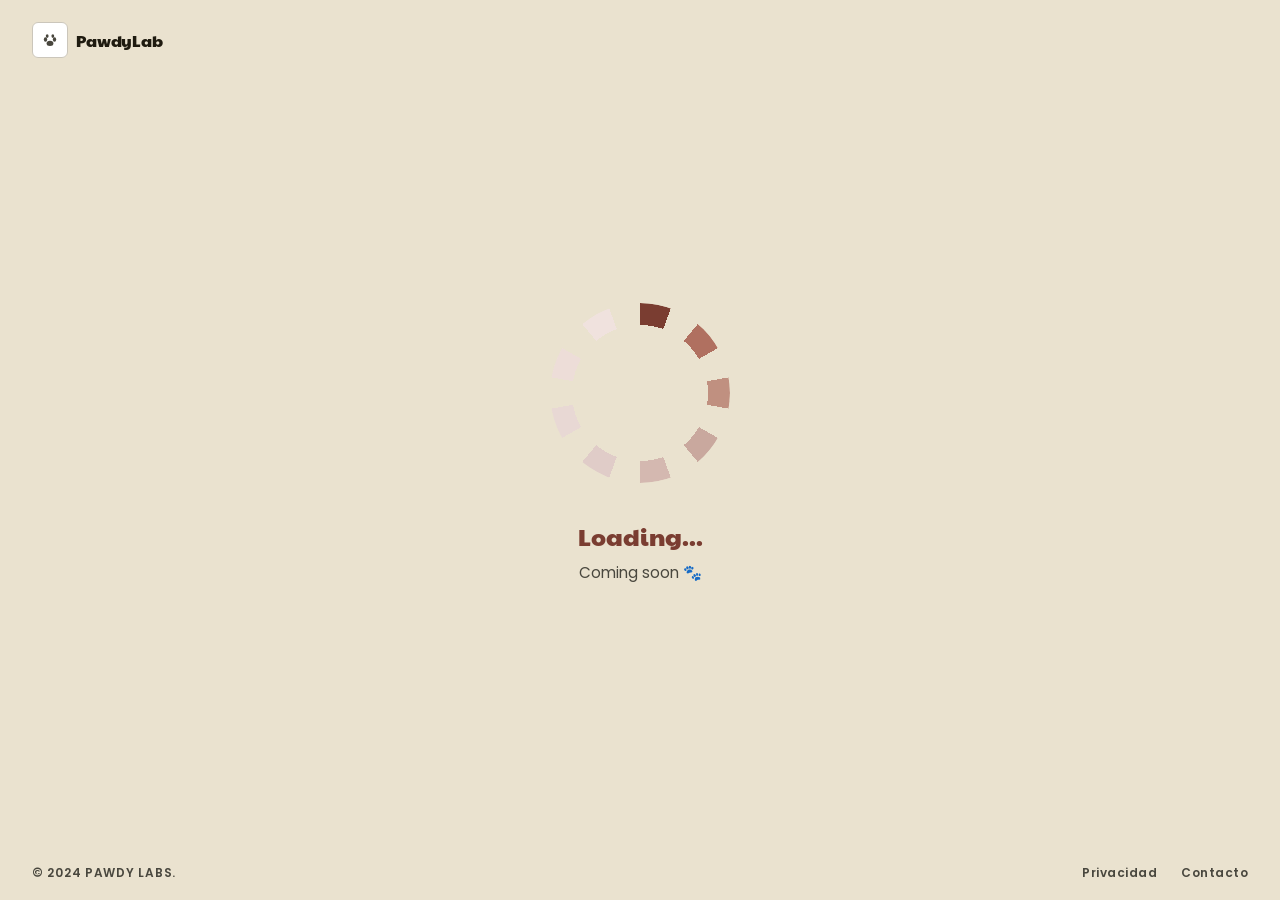
==== index.html @ c2482e39 "Deploy coming soon page to GitHub Pages https://claude.ai/code/session_01V8VGcHjsww9JBPFcyab75F" ====
<!DOCTYPE html>
<html lang="es">
<head>
  <meta charset="UTF-8" />
  <meta name="viewport" content="width=device-width, initial-scale=1.0" />
  <title>Pawdy Labs — Coming Soon</title>
  <link rel="preconnect" href="https://fonts.googleapis.com" />
  <link rel="preconnect" href="https://fonts.gstatic.com" crossorigin />
  <link href="https://fonts.googleapis.com/css2?family=Paytone+One&family=Poppins:wght@400;600&display=swap" rel="stylesheet" />
  <link rel="stylesheet" href="css/style.css" />
</head>
<body>

  <!-- PAW PRINTS BACKGROUND -->
  <div class="paws" id="paws" aria-hidden="true"></div>

  <!-- HEADER -->
  <header class="header">
    <div class="logo">
      <div class="logo__box">
        <svg width="18" height="18" viewBox="0 0 64 64" fill="none" xmlns="http://www.w3.org/2000/svg">
          <ellipse cx="32" cy="44" rx="12" ry="9" fill="#49473e"/>
          <ellipse cx="16" cy="30" rx="6" ry="8" fill="#49473e"/>
          <ellipse cx="48" cy="30" rx="6" ry="8" fill="#49473e"/>
          <ellipse cx="22" cy="18" rx="5" ry="6.5" fill="#49473e"/>
          <ellipse cx="42" cy="18" rx="5" ry="6.5" fill="#49473e"/>
        </svg>
      </div>
      <span class="logo__text">PawdyLab</span>
    </div>
  </header>

  <!-- MAIN -->
  <main class="main">
    <!-- SPINNER -->
    <div class="spinner" aria-label="Cargando">
      <div class="spinner__ring"></div>
    </div>

    <!-- TEXT -->
    <h1 class="loading-text">Loading...</h1>
    <p class="coming-soon">Coming soon 🐾</p>
  </main>

  <!-- FOOTER -->
  <footer class="footer">
    <span class="footer__copy">© 2024 PAWDY LABS.</span>
    <nav class="footer__links">
      <a href="#">Privacidad</a>
      <a href="#">Contacto</a>
    </nav>
  </footer>

  <script src="js/main.js"></script>
</body>
</html>
---- css/style.css ----
/* ─── TOKENS ─── */
:root {
  --bg:            #eae2cf;
  --on-surface:    #1f1b10;
  --on-surface-var:#49473e;
  --outline-var:   #cbc6bb;
  --liver:         #7a3d31;
  --liver-light:   #c9a89e;
  --font-display:  'Paytone One', sans-serif;
  --font-body:     'Poppins', system-ui, sans-serif;
}

/* ─── RESET ─── */
*, *::before, *::after { box-sizing: border-box; margin: 0; padding: 0; }
html, body { width: 100%; height: 100%; }

body {
  background: var(--bg);
  color: var(--on-surface);
  font-family: var(--font-body);
  -webkit-font-smoothing: antialiased;
  display: flex;
  flex-direction: column;
  min-height: 100dvh;
  overflow: hidden;
}

/* ─── PAW PRINTS BACKGROUND ─── */
.paws {
  position: fixed;
  inset: 0;
  pointer-events: none;
  z-index: 0;
  overflow: hidden;
}

.paw {
  position: absolute;
  opacity: 0;
  animation: paw-drift linear infinite;
}

.paw svg { display: block; }

@keyframes paw-drift {
  0%   { transform: translateY(0)   rotate(var(--rot)) scale(var(--sc)); opacity: 0; }
  8%   { opacity: var(--op); }
  92%  { opacity: var(--op); }
  100% { transform: translateY(-60px) rotate(calc(var(--rot) + 10deg)) scale(var(--sc)); opacity: 0; }
}

/* ─── HEADER ─── */
.header {
  position: relative;
  z-index: 10;
  padding: 22px 32px;
}

.logo {
  display: inline-flex;
  align-items: center;
  gap: 8px;
}

.logo__box {
  width: 36px; height: 36px;
  background: #fff;
  border: 1px solid var(--outline-var);
  border-radius: 6px;
  display: grid;
  place-items: center;
}

.logo__text {
  font-family: var(--font-display);
  font-size: 1rem;
  color: var(--on-surface);
  letter-spacing: -.01em;
}

/* ─── MAIN ─── */
.main {
  flex: 1;
  position: relative;
  z-index: 1;
  display: flex;
  flex-direction: column;
  align-items: center;
  justify-content: center;
  gap: 0;
  padding-bottom: 40px;
}

/* ─── SPINNER ─── */
.spinner {
  width: 180px;
  height: 180px;
  position: relative;
  margin-bottom: 36px;
}

.spinner__ring {
  width: 100%;
  height: 100%;
  border-radius: 50%;
  position: relative;
  animation: spin 1s linear infinite;
}

/* Dashes around the ring using conic gradient trick + individual ticks */
.spinner__ring::before {
  content: '';
  position: absolute;
  inset: 0;
  border-radius: 50%;
  background: conic-gradient(
    var(--liver)        0deg   20deg,
    transparent        20deg  40deg,
    #b07060            40deg  60deg,
    transparent        60deg  80deg,
    #c09080            80deg  100deg,
    transparent        100deg 120deg,
    var(--liver-light) 120deg 140deg,
    transparent        140deg 160deg,
    #d4b8b0            160deg 180deg,
    transparent        180deg 200deg,
    #e0ccc8            200deg 220deg,
    transparent        220deg 240deg,
    #e8d8d4            240deg 260deg,
    transparent        260deg 280deg,
    #edddd8            280deg 300deg,
    transparent        300deg 320deg,
    #f0e2de            320deg 340deg,
    transparent        340deg 360deg
  );
  -webkit-mask: radial-gradient(circle, transparent 68px, black 68px);
  mask: radial-gradient(circle, transparent 68px, black 68px);
}

@keyframes spin {
  to { transform: rotate(360deg); }
}

/* ─── TEXT ─── */
.loading-text {
  font-family: var(--font-display);
  font-size: 1.5rem;
  font-weight: 400;
  color: var(--liver);
  margin-bottom: 8px;
  animation: fade-in .8s ease both;
}

.coming-soon {
  font-size: .95rem;
  color: var(--on-surface-var);
  font-weight: 400;
  animation: fade-in .8s .2s ease both;
}

@keyframes fade-in {
  from { opacity: 0; transform: translateY(8px); }
  to   { opacity: 1; transform: none; }
}

/* ─── FOOTER ─── */
.footer {
  position: relative;
  z-index: 10;
  display: flex;
  align-items: center;
  justify-content: space-between;
  padding: 18px 32px;
}

.footer__copy {
  font-size: 12px;
  font-weight: 600;
  letter-spacing: .06em;
  color: var(--on-surface-var);
}

.footer__links {
  display: flex;
  gap: 24px;
}

.footer__links a {
  font-size: 12px;
  font-weight: 600;
  letter-spacing: .04em;
  color: var(--on-surface-var);
  text-decoration: none;
  transition: color .2s;
}
.footer__links a:hover { color: var(--on-surface); }
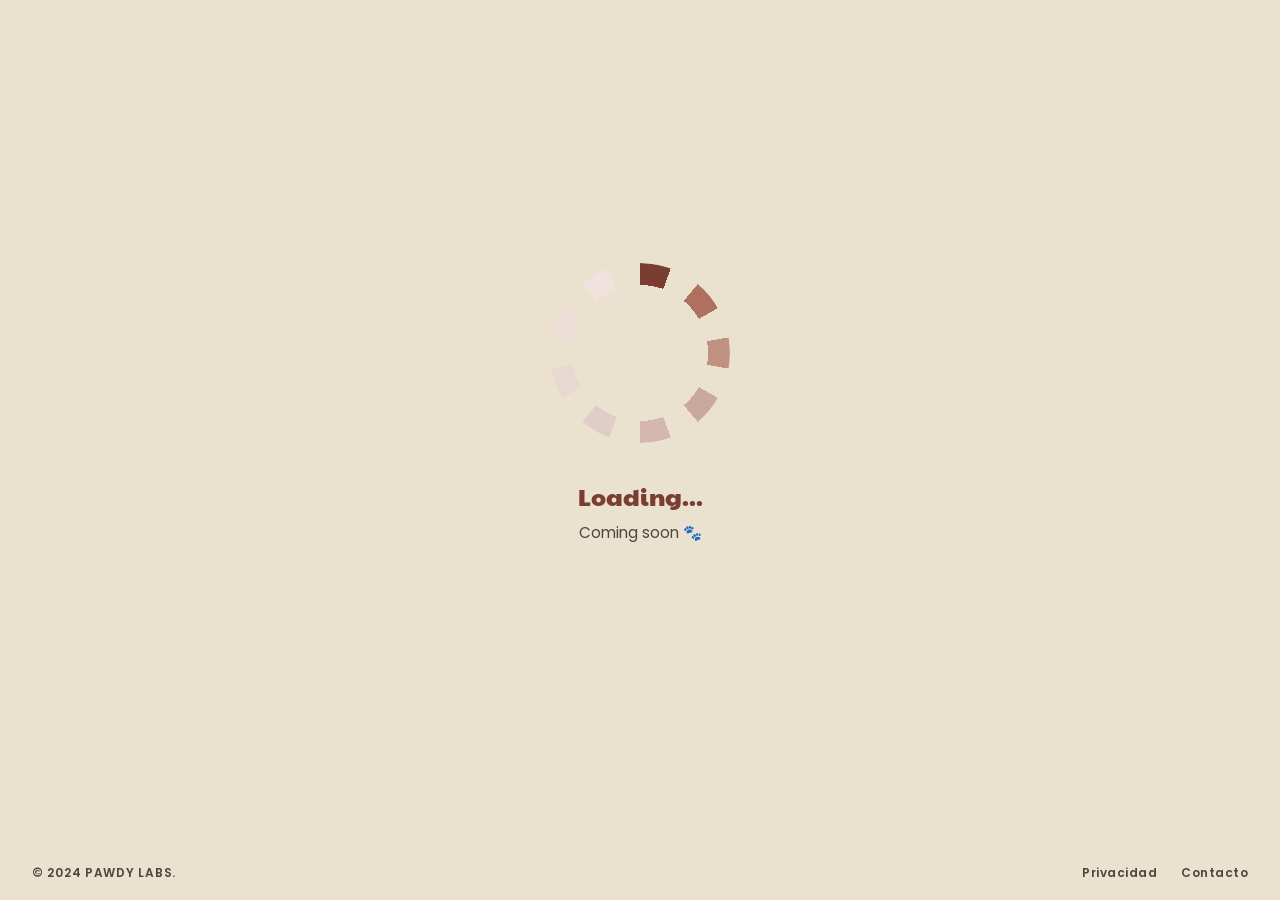
==== commit 2690e858: "Fix paw SVG to 4 toes in arc, remove header logo https://claude.ai/code/session_01V8VGcHjsww9JBPFcya" ====
--- a/index.html
+++ b/index.html
@@ -14,23 +14,8 @@
   <!-- PAW PRINTS BACKGROUND -->
   <div class="paws" id="paws" aria-hidden="true"></div>
 
-  <!-- HEADER -->
-  <header class="header">
-    <div class="logo">
-      <div class="logo__box">
-        <svg width="18" height="18" viewBox="0 0 64 64" fill="none" xmlns="http://www.w3.org/2000/svg">
-          <ellipse cx="32" cy="44" rx="12" ry="9" fill="#49473e"/>
-          <ellipse cx="16" cy="30" rx="6" ry="8" fill="#49473e"/>
-          <ellipse cx="48" cy="30" rx="6" ry="8" fill="#49473e"/>
-          <ellipse cx="22" cy="18" rx="5" ry="6.5" fill="#49473e"/>
-          <ellipse cx="42" cy="18" rx="5" ry="6.5" fill="#49473e"/>
-        </svg>
-      </div>
-      <span class="logo__text">PawdyLab</span>
-    </div>
-  </header>
 
-  <!-- MAIN -->
+<!-- MAIN -->
   <main class="main">
     <!-- SPINNER -->
     <div class="spinner" aria-label="Cargando">
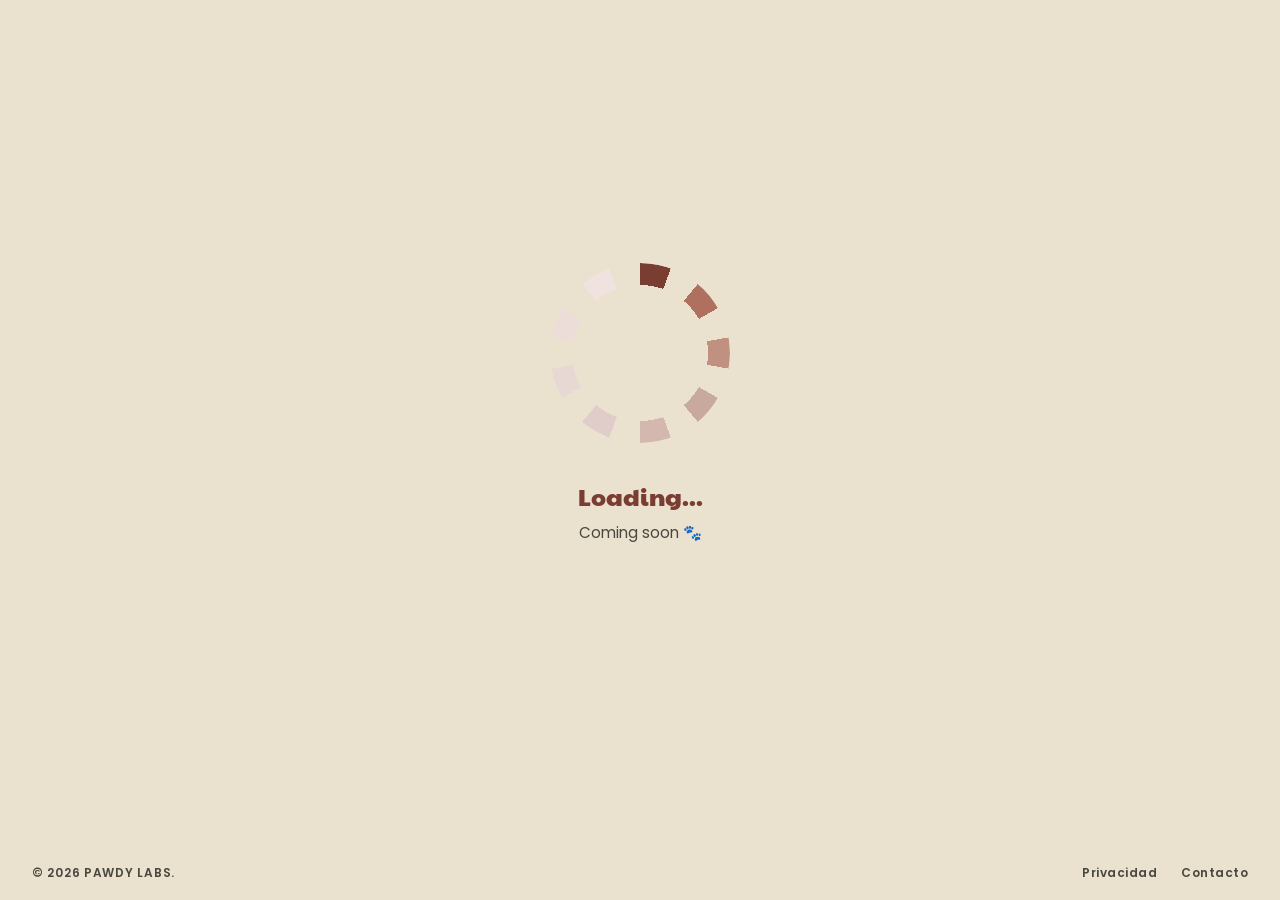
==== commit c84a6a6d: "Update copyright year to 2026 https://claude.ai/code/session_01V8VGcHjsww9JBPFcyab75F" ====
--- a/index.html
+++ b/index.html
@@ -29,7 +29,7 @@
 
   <!-- FOOTER -->
   <footer class="footer">
-    <span class="footer__copy">© 2024 PAWDY LABS.</span>
+    <span class="footer__copy">© 2026 PAWDY LABS.</span>
     <nav class="footer__links">
       <a href="#">Privacidad</a>
       <a href="#">Contacto</a>
